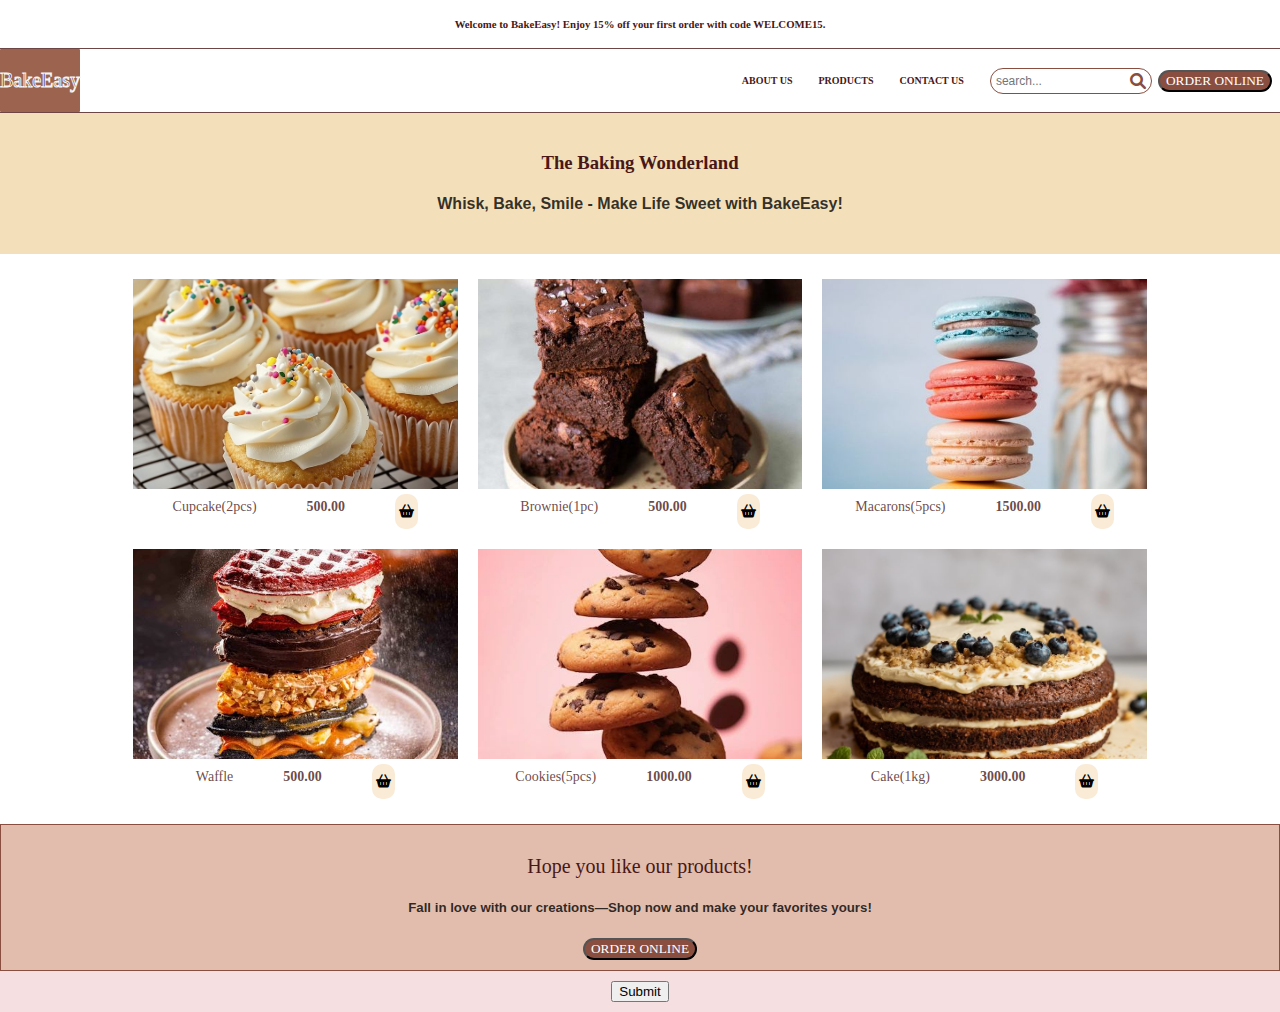
==== index.html @ bfe21560 "images added" ====
<!DOCTYPE html>
<html lang="en">
<head>
    <meta charset="UTF-8">
    <meta name="viewport" content="width=device-width, initial-scale=1.0">
    <title>BakeEasy</title>
    <link rel="stylesheet" href="https://cdnjs.cloudflare.com/ajax/libs/font-awesome/6.0.0-beta3/css/all.min.css">
    <link rel="stylesheet" href="styles.css">
</head>
<body>
    <div class="offer">
        <h5>Welcome to BakeEasy! Enjoy 15% off your first order with code WELCOME15.</h5>
    </div>
    <div class="box">
        <span class="stitle"><p class="title">BakeEasy</p></span>
        <div class="right-items">
        <h6>ABOUT US</h6>
        <h6>PRODUCTS</h6>
        <h6>CONTACT US</h6>
        <div class="search-container">
            <input type="text" placeholder="search..." class="search-box">
            <i class="fas fa-search search-icon"></i>
        </div>        
        <button class="button-style">ORDER ONLINE</button>
        </div>
    </div>
    <div class="brown">
        <h3 class="caption-style">The Baking Wonderland</h3>
        <h4 class="mini-caption">Whisk, Bake, Smile - Make Life Sweet with BakeEasy!</h4>
    </div>



    <!-- <div>food items</div> -->



    <div class="grid-container">
        <div class="boxs">
            <img src="box7.jpg" alt="Box 1 Image" class="box-image">
            <div class="item-details">
            <p class="item-name">Cupcake(2pcs)</p>
            <p class="item-cost">500.00</p>
            <button class="box-button"><i class="fas fa-shopping-basket"></i></button>
        </div>
        </div>
        <div class="boxs">
            <img src="box2.jpg" alt="Box 1 Image" class="box-image">
            <div class="item-details">
            <p class="item-name">Brownie(1pc)</p>
            <p class="item-cost">500.00</p>
            <button class="box-button"><i class="fas fa-shopping-basket"></i></button>
            </div>
        </div>
        <div class="boxs">
            <img src="box3.jpg" alt="Box 1 Image" class="box-image">
            <div class="item-details">
            <p class="item-name">Macarons(5pcs)</p>
            <p class="item-cost">1500.00</p>
            <button class="box-button"><i class="fas fa-shopping-basket"></i></button>
            </div>
        </div>
        <div class="boxs">
            <img src="box4.jpg" alt="Box 1 Image" class="box-image">
            <div class="item-details">
            <p class="item-name">Waffle</p>
            <p class="item-cost">500.00</p>
            <button class="box-button"><i class="fas fa-shopping-basket"></i></button>
            </div>
        </div>
        <div class="boxs">
            <img src="box5.jpg" alt="Box 1 Image" class="box-image">
            <div class="item-details">
            <p class="item-name">Cookies(5pcs)</p>
            <p class="item-cost">1000.00</p>
            <button class="box-button"><i class="fas fa-shopping-basket"></i></button>
            </div>
        </div>
        <div class="boxs">
            <img src="box6.jpg" alt="Box 1 Image" class="box-image">
            <div class="item-details">
            <p class="item-name">Cake(1kg)</p>
            <p class="item-cost">3000.00</p>
            <button class="box-button"><i class="fas fa-shopping-basket"></i></button>
            </div>
        </div>
    </div>



    <!-- LIKE SECTION -->
    <div class="like">
        <p class="text-like">Hope you like our products!</p>
        <h5 class="mini-caption">Fall in love with our creations—Shop now and make your favorites yours!</h5>
        <button class="button-style">ORDER ONLINE</button>
    </div>


    <!-- CONTACT SECTION -->
    <div class="contact-section">
       
       <button>Submit</button>
        
    </div>
</body>
</html>
---- styles.css ----
body {
  margin: 0;
  padding: 0;
}
/*the property of the offer div*/
.offer
{
  text-align:center;
  color: rgb(72, 23, 23);
  font-size: 13px;
}
/*about and all div */
.box
{     
  z-index: 1000;
  text-align:center;
  color: rgb(72, 23, 23);
  display: flex;
  justify-content: space-between; 
  align-items: center;         
  /* margin: 10px auto;  */
  border-top: 1px solid  rgb(72, 23, 23,0.8) ; 
  border-bottom: 1px solid  rgb(72, 23, 23,0.8);  
           
}
/*changes in the title bakeeasy*/
.title
{
 font-family:'Dancing Script', cursive;
 font-size: 20px;
 -webkit-text-stroke: 1px whitesmoke;
 user-select: none;
}
.stitle
{
 background-color:rgb(156,99,79);
 border-radius: 1px;
}
.mini-caption{
  font-family:'Lucida Sans', 'Lucida Sans Regular', 'Lucida Grande', 'Lucida Sans Unicode', Geneva, Verdana, sans-serif;
  color:rgb(0,0,0,0.8);
}
/*caption div*/
.brown
{
  background-color:rgb(240,215,167,0.8);
  justify-content:center;
  align-items: center;
  text-align:center;
  padding:20px; 
}
/*caption title changes*/
.caption-style{
  font-family:'Pacifico', cursive;
  color: rgb(72, 23, 23) ;
}
/*styling button*/
.button-style
{
  border-radius: 20px; 
  color:white;
  background-color:rgb(137,78,63) ;
  font-family:'Times New Roman', Times, serif;
  cursor: pointer; 
}
.button-style:hover{
  transform: scale(1.05);
  background-color:rgb(137,78,63); ;
}
/*styling search box*/

.search-container {
  position: relative;
  width: 150px; 
}
.search-box {
  width: 100%;
  padding: 5px 5px 5px 5px; 
  font-size: 12px;  
  border: 1px solid rgb(137,78,63);
  border-radius: 15px;  
}

.search-icon {
  position: absolute;
  top: 50%;
  right: 2px;  /* Space from the right edge */
  transform: translateY(-50%);  /* Vertically center the icon */
  font-size: 16px; 
  color:rgb(137,78,63);
  pointer-events: none;  /* Prevents the icon from blocking input */
  user-select: none;
}

/*arrangement of div*/
.right-items {
  display: flex;
  gap: 10px; 
  align-items: center;
}
.right-items h6, .right-items .search-container, .right-items,.textarea{
  margin: 0;
  padding: 8px;
  font-size: 10px;
}
/*div 4*/
.like
{
  background-color:rgb(219,172,152,0.8);
  justify-content:center;
  align-items: center;
  text-align:center;
  padding:10px; 
  border: 1px solid rgb(137,78,63);
}
.text-like
{
  font-size: 20px;
  font-family:'Pacifico', cursive;
  color: rgb(72, 23, 23) ;
}
.contact-section{
  background-color:rgb(238,191,194,0.5);
  justify-content:center;
  align-items: center;
  text-align:center;
  padding:10px; 
}

/*food section edits*/

.grid-container {
  display: grid;
    grid-template-columns: repeat(3, 1fr); /* 3 boxes per row */
    gap: 10px; /* Space between boxes */
    max-width: 80%; /* Restricts the grid width to a percentage of the container */
    margin: 0 auto; /* Centers the grid horizontally */
    padding: 20px; /* Adds space around the grid */
    background-color: white; /* Optional background color for the grid */
    
    
}

.boxs {
  background-color:white;
  border: none;
  text-align: center;
  padding: 5px;
  display: flex;
  flex-direction: column;
  align-items: center;
  justify-content: flex-start; /* Aligns content at the top */
  height: 250px; /* Set a fixed height for consistency */
}

.box-image {
  width: 100%; /* Makes the image fill the width of the box */
  height: auto; /* Maintains the image aspect ratio */
  max-height: 210px; /* Limits the height of the image */
  object-fit: cover; /* Ensures the image fills the area without stretching */
  cursor: pointer; 

}
.item-name, .item-cost {
  margin-top: 5px; /* Adds space between the image and text */
  font-size: 14px;
}
.item-name
{
  font-family:'Dancing Script', cursive;
  color:rgb(72, 23, 23,0.8) ;

}
.item-cost {
  font-weight: bold; /* Makes the cost stand out */
  color:rgb(72, 23, 23,0.8) ;
}
.item-details {
  margin-top: 5px; /* Space between image and text */
  text-align: center;
  display:flex;
  gap:50px;
}
.box-button
{
  border-radius:10px;
  background-color: antiquewhite;
  padding: 1px 4px;
  margin:0;
  cursor: pointer; 
  border:1px black;
  line-height: 1; 
}
.box-button:hover{
  transform: scale(1.05);
  background-color:burlywood; ;
}
.fa
{
  font-size:10px;
  display: inline-block;
  color:black;
}
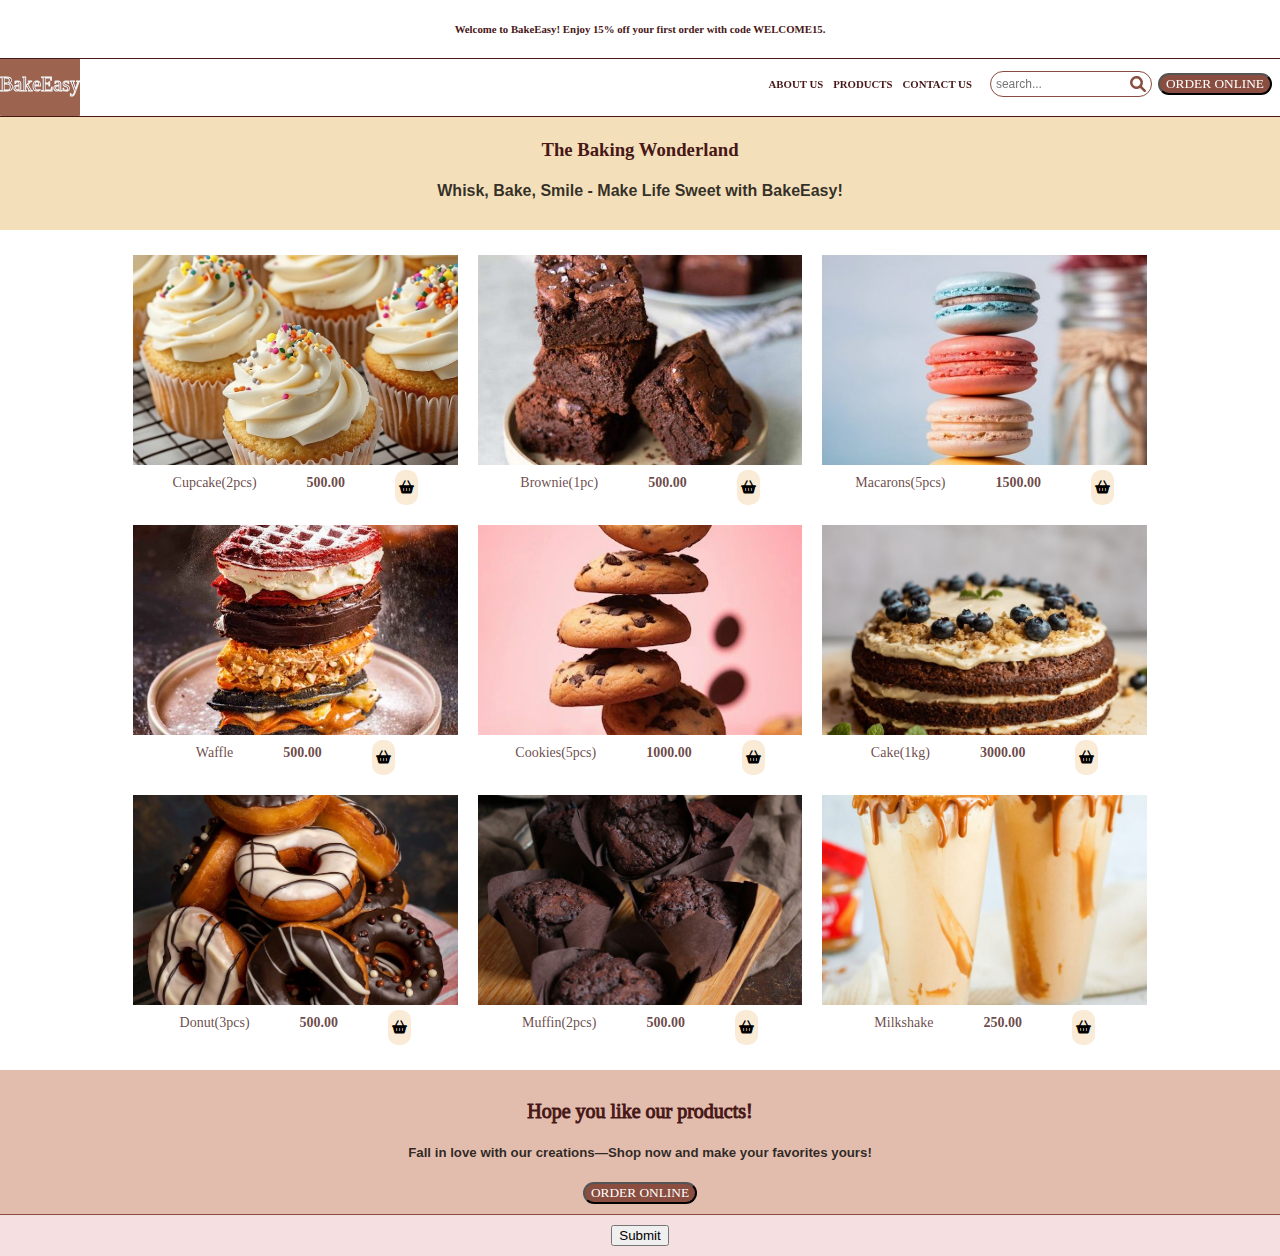
==== commit 71571384: "more images" ====
--- a/index.html
+++ b/index.html
@@ -14,9 +14,9 @@
     <div class="box">
         <span class="stitle"><p class="title">BakeEasy</p></span>
         <div class="right-items">
-        <h6>ABOUT US</h6>
-        <h6>PRODUCTS</h6>
-        <h6>CONTACT US</h6>
+        <h5>ABOUT US</h5>
+        <h5>PRODUCTS</h5>
+        <h5>CONTACT US</h5>
         <div class="search-container">
             <input type="text" placeholder="search..." class="search-box">
             <i class="fas fa-search search-icon"></i>
@@ -84,6 +84,30 @@
             <button class="box-button"><i class="fas fa-shopping-basket"></i></button>
             </div>
         </div>
+        <div class="boxs">
+            <img src="box8.jpg" alt="Box 1 Image" class="box-image">
+            <div class="item-details">
+            <p class="item-name">Donut(3pcs)</p>
+            <p class="item-cost">500.00</p>
+            <button class="box-button"><i class="fas fa-shopping-basket"></i></button>
+            </div>
+        </div>
+        <div class="boxs">
+            <img src="box9.jpg" alt="Box 1 Image" class="box-image">
+            <div class="item-details">
+            <p class="item-name">Muffin(2pcs)</p>
+            <p class="item-cost">500.00</p>
+            <button class="box-button"><i class="fas fa-shopping-basket"></i></button>
+            </div>
+        </div>
+        <div class="boxs">
+            <img src="box10.jpg" alt="Box 1 Image" class="box-image">
+            <div class="item-details">
+            <p class="item-name">Milkshake</p>
+            <p class="item-cost">250.00</p>
+            <button class="box-button"><i class="fas fa-shopping-basket"></i></button>
+            </div>
+        </div>
     </div>
 
 
--- a/styles.css
+++ b/styles.css
@@ -3,26 +3,49 @@
   padding: 0;
 }
 /*the property of the offer div*/
-.offer
-{
-  text-align:center;
+/* .offer div (fixed at the top) */
+.offer {
+  position: fixed;   /* Fix the div at the top */
+  top: 0;            /* Aligns it to the top */
+  left: 0;
+  width: 100%;
+  z-index: 1000;
+  background-color:white; /* Optional background color */
+  text-align: center;
   color: rgb(72, 23, 23);
   font-size: 13px;
-}
-/*about and all div */
-.box
-{     
-  z-index: 1000;
-  text-align:center;
+  padding: 5px 0;   /* Adjust padding as needed */
+  box-sizing: border-box; /* Ensures padding is included in the width */
+  border-bottom: 1px solid rgb(72, 23, 23); /* Bottom border */
+}
+
+/* .box div (fixed at the top, below .offer) */
+.box {
+  position: fixed;   /* Fix the div at the top */
+  top: 50px;         /* 50px below the .offer div */
+  left: 0;
+  width: 100%;
+  background-color:white; /* Optional background color */
+  z-index: 999;     /* Ensures .box stays below .offer */
+  display: flex;
+  justify-content: space-between;
+  align-items: center;
+  text-align: center;
   color: rgb(72, 23, 23);
-  display: flex;
-  justify-content: space-between; 
-  align-items: center;         
-  /* margin: 10px auto;  */
-  border-top: 1px solid  rgb(72, 23, 23,0.8) ; 
-  border-bottom: 1px solid  rgb(72, 23, 23,0.8);  
-           
-}
+  font-size: 13px;
+  padding:0;
+  box-sizing: border-box; /* Ensures padding is included in the width */
+  border-top: 2px solid rgb(72, 23, 23);   /* Top border */
+  border-bottom: 1px solid rgb(72, 23, 23); /* Bottom border */
+}
+
+/* Add margin or padding to the section below to avoid overlap */
+.brown {
+  margin-top: 100px; /* Add enough space to account for both .offer and .box */
+  padding: 2px;
+  height: 90px;  /* Just for demonstration, to make the page scrollable */
+}
+
 /*changes in the title bakeeasy*/
 .title
 {
@@ -101,7 +124,7 @@
 .right-items h6, .right-items .search-container, .right-items,.textarea{
   margin: 0;
   padding: 8px;
-  font-size: 10px;
+  font-size: 13px;
 }
 /*div 4*/
 .like
@@ -111,13 +134,14 @@
   align-items: center;
   text-align:center;
   padding:10px; 
-  border: 1px solid rgb(137,78,63);
+  border-bottom: 1px solid rgb(137,78,63);
 }
 .text-like
 {
   font-size: 20px;
   font-family:'Pacifico', cursive;
   color: rgb(72, 23, 23) ;
+  -webkit-text-stroke: 1px rgb(72, 23, 23) ;
 }
 .contact-section{
   background-color:rgb(238,191,194,0.5);
@@ -161,6 +185,9 @@
   cursor: pointer; 
 
 }
+.box-image:hover {
+  opacity: 0.5; /* Make image transparent on hover */
+}
 .item-name, .item-cost {
   margin-top: 5px; /* Adds space between the image and text */
   font-size: 14px;
@@ -174,6 +201,7 @@
 .item-cost {
   font-weight: bold; /* Makes the cost stand out */
   color:rgb(72, 23, 23,0.8) ;
+  font-family:'Dancing Script', cursive;
 }
 .item-details {
   margin-top: 5px; /* Space between image and text */
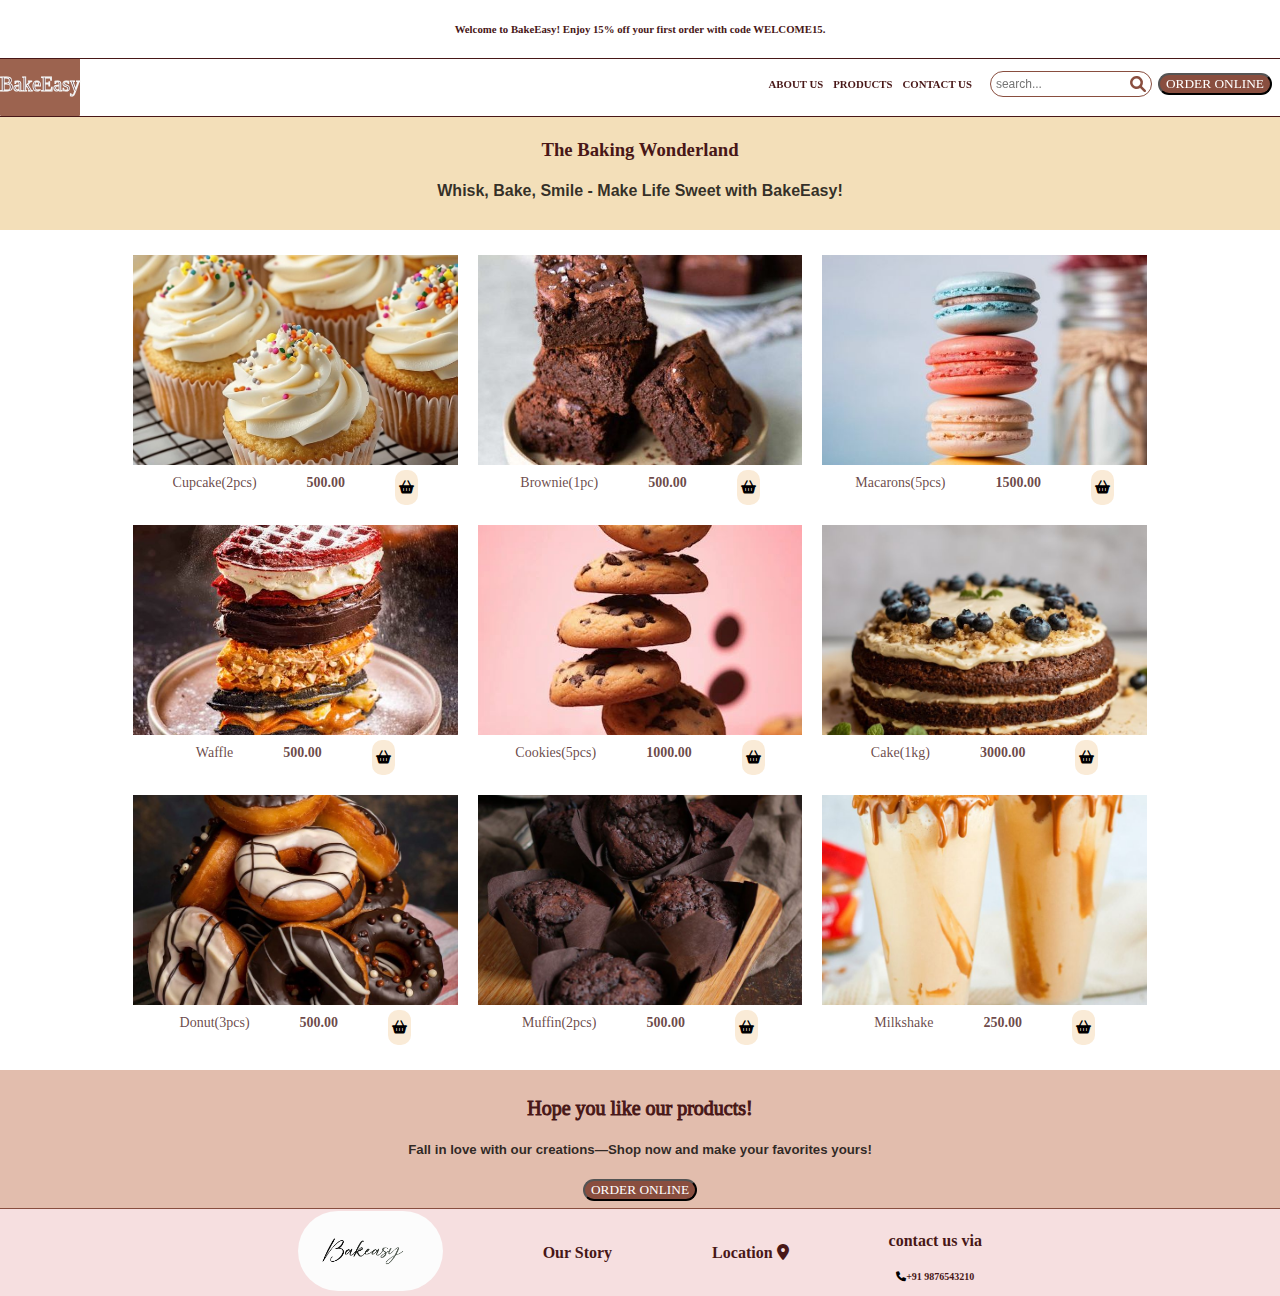
==== commit d9c23dd3: "more edits" ====
--- a/index.html
+++ b/index.html
@@ -122,8 +122,13 @@
 
     <!-- CONTACT SECTION -->
     <div class="contact-section">
-       
-       <button>Submit</button>
+        <div><img src="bottom title.png" class="bottom-title"></div>
+       <h4>Our Story</h4>
+       <h4>Location  <a href="https://maps.app.goo.gl/xFRV4JBYCdnjrSn68" class="location" target="_blank"><i class='fas fa-map-marker-alt'></i></a></h4>
+       <div class="contactus-section">
+       <h4>contact us via</h4>
+       <h4 class="phone"><i class="fa fa-phone"></i>+91 9876543210</h4>
+       </div>
         
     </div>
 </body>
--- a/styles.css
+++ b/styles.css
@@ -38,6 +38,15 @@
   border-top: 2px solid rgb(72, 23, 23);   /* Top border */
   border-bottom: 1px solid rgb(72, 23, 23); /* Bottom border */
 }
+.phone
+{
+  font-size:10px;
+}
+.bottom-title
+{
+  height:80px;
+  border-radius:300px;
+}
 
 /* Add margin or padding to the section below to avoid overlap */
 .brown {
@@ -116,7 +125,7 @@
 }
 
 /*arrangement of div*/
-.right-items {
+.right-items{
   display: flex;
   gap: 10px; 
   align-items: center;
@@ -133,7 +142,7 @@
   justify-content:center;
   align-items: center;
   text-align:center;
-  padding:10px; 
+  padding:7px; 
   border-bottom: 1px solid rgb(137,78,63);
 }
 .text-like
@@ -148,7 +157,20 @@
   justify-content:center;
   align-items: center;
   text-align:center;
-  padding:10px; 
+  padding:1px; 
+  display:flex;
+  gap:100px;
+  color: rgb(72, 23, 23) ;
+  font-family:'Pacifico', cursive;
+}
+.contactus-section
+{
+  gap:2px;
+  padding:none;
+}
+.location
+{
+  color: rgb(72, 23, 23) ;;
 }
 
 /*food section edits*/
